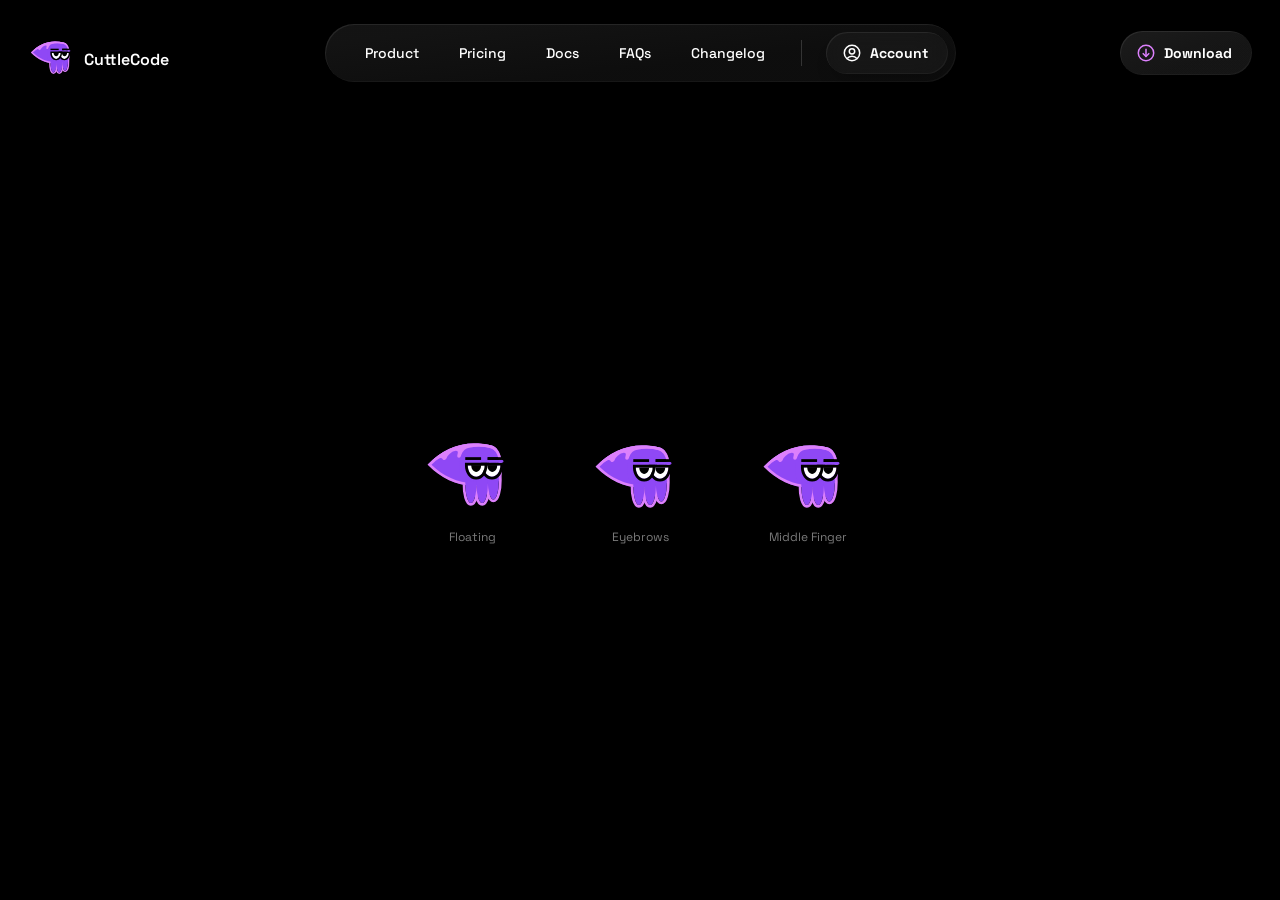
==== curtis.html @ 15244f67 "Add Curtis animation gallery page; eyebrows Curtis in footer Co-Authored-By: Claude Opus 5.5 <norepl" ====
<!doctype html>
<html lang="en">
<head>
  <meta charset="utf-8" />
  <meta name="viewport" content="width=device-width, initial-scale=1" />
  <title>Curtis — CuttleCode</title>
  <meta name="description" content="Every Curtis animation in one place." />
  <link rel="icon" type="image/svg+xml" href="assets/favicon.svg" />
  <link rel="icon" type="image/png" sizes="32x32" href="assets/favicon-32.png" />
  <link rel="apple-touch-icon" href="assets/apple-touch-icon.png" />
  <link rel="preconnect" href="https://fonts.googleapis.com" />
  <link rel="preconnect" href="https://fonts.gstatic.com" crossorigin />
  <link href="https://fonts.googleapis.com/css2?family=Space+Grotesk:wght@400;500;600;700&display=swap" rel="stylesheet" />
  <link rel="stylesheet" href="styles.css" />
</head>
<body class="page--fill">
  <header class="header">
    <a class="brand" href="index.html">
      <img class="brand__logo" src="assets/curtis-floating.svg?v=2" width="52" height="42" alt="" />
      <span class="brand__name">CuttleCode</span>
    </a>

    <nav class="nav glass" aria-label="Primary">
      <ul class="nav__links">
        <li><a class="flip" href="index.html#product"><span class="flip__inner"><span class="flip__default"><span class="flip__text">Product</span></span><span class="flip__hover" aria-hidden="true"><span class="flip__bg"></span><span class="flip__text">Product</span><span class="flip__text flip__text--accent">Product</span></span></span></a></li>
        <li><a class="flip" href="index.html#pricing"><span class="flip__inner"><span class="flip__default"><span class="flip__text">Pricing</span></span><span class="flip__hover" aria-hidden="true"><span class="flip__bg"></span><span class="flip__text">Pricing</span><span class="flip__text flip__text--accent">Pricing</span></span></span></a></li>
        <li><a class="flip" href="index.html#docs"><span class="flip__inner"><span class="flip__default"><span class="flip__text">Docs</span></span><span class="flip__hover" aria-hidden="true"><span class="flip__bg"></span><span class="flip__text">Docs</span><span class="flip__text flip__text--accent">Docs</span></span></span></a></li>
        <li><a class="flip" href="index.html#faqs"><span class="flip__inner"><span class="flip__default"><span class="flip__text">FAQs</span></span><span class="flip__hover" aria-hidden="true"><span class="flip__bg"></span><span class="flip__text">FAQs</span><span class="flip__text flip__text--accent">FAQs</span></span></span></a></li>
        <li><a class="flip" href="index.html#changelog"><span class="flip__inner"><span class="flip__default"><span class="flip__text">Changelog</span></span><span class="flip__hover" aria-hidden="true"><span class="flip__bg"></span><span class="flip__text">Changelog</span><span class="flip__text flip__text--accent">Changelog</span></span></span></a></li>
      </ul>
      <img class="nav__divider" src="assets/divider.svg" width="1" height="42" alt="" />
      <a class="pill pill--ghost flip" href="index.html#account"><span class="flip__inner"><span class="flip__default"><span class="flip__text"><img src="assets/icon-account.svg" width="20" height="20" alt="" />Account</span></span><span class="flip__hover" aria-hidden="true"><span class="flip__bg"></span><span class="flip__text"><img src="assets/icon-account.svg" width="20" height="20" alt="" />Account</span><span class="flip__text flip__text--accent"><img src="assets/icon-account.svg" width="20" height="20" alt="" />Account</span></span></span></a>
    </nav>

    <div class="header__end">
      <a class="pill pill--dark flip flip--violet" href="index.html#download"><span class="flip__inner"><span class="flip__default"><span class="flip__text"><img src="assets/icon-download.svg" width="20" height="20" alt="" />Download</span></span><span class="flip__hover" aria-hidden="true"><span class="flip__bg"></span><span class="flip__text"><img src="assets/icon-download.svg" width="20" height="20" alt="" />Download</span><span class="flip__text flip__text--accent"><img src="assets/icon-download.svg" width="20" height="20" alt="" />Download</span></span></span></a>
      <button class="menu-toggle" type="button" aria-label="Open menu" aria-controls="mobile-menu" aria-expanded="false">
        <span aria-hidden="true"></span><span aria-hidden="true"></span><span aria-hidden="true"></span>
      </button>
    </div>
  </header>

  <div class="mobile-menu" id="mobile-menu" data-open="false" hidden>
    <div class="mobile-menu__content">
      <div class="mobile-menu__chrome" aria-hidden="true"></div>
      <nav class="mobile-menu__nav" aria-label="Mobile">
        <ul class="mobile-menu__list">
          <li><a class="mobile-menu__link" href="index.html#product">Product</a></li>
          <li><a class="mobile-menu__link" href="index.html#pricing">Pricing</a></li>
          <li><a class="mobile-menu__link" href="index.html#docs">Docs</a></li>
          <li><a class="mobile-menu__link" href="index.html#faqs">FAQs</a></li>
          <li><a class="mobile-menu__link" href="index.html#changelog">Changelog</a></li>
        </ul>
      </nav>
      <div class="mobile-menu__actions">
        <a class="mobile-menu__action mobile-menu__action--primary" href="index.html#download">
          <img src="assets/icon-apple.svg" width="24" height="24" alt="" />
          Download for Mac
        </a>
        <a class="mobile-menu__action mobile-menu__action--secondary" href="index.html#account">
          <img src="assets/icon-account.svg" width="20" height="20" alt="" />
          Account
        </a>
      </div>
    </div>
  </div>

  <main class="curtis">
    <h1 class="visually-hidden">Curtis animations</h1>
    <ul class="curtis__grid">
      <li class="curtis__item">
        <img src="assets/curtis-floating.svg?v=2" width="100" height="80" alt="Curtis floating" />
        <span class="curtis__label">Floating</span>
      </li>
      <li class="curtis__item">
        <img src="assets/curtis-eyebrows.svg?v=1" width="100" height="80" alt="Curtis raising his eyebrows" />
        <span class="curtis__label">Eyebrows</span>
      </li>
      <li class="curtis__item">
        <img src="assets/curtis-finger.svg?v=1" width="100" height="80" alt="Curtis flipping the bird" />
        <span class="curtis__label">Middle Finger</span>
      </li>
    </ul>
  </main>

  <script src="main.js"></script>
</body>
</html>
---- styles.css ----
@font-face {
  font-family: "Phonk Sans";
  src: url("fonts/PhonkSans-Heavy.otf") format("opentype");
  font-weight: 900;
  font-display: swap;
}

:root {
  --black: #000;
  --white: #fff;
  --red: #ff4f4e;
  --yellow: #ffb900;
  --green: #00cc1a;
  --accent: #dc80fc;
  --violet: #ae5ef8;

  --ease-expo-out: cubic-bezier(0.5, 0.6, 0, 1);

  --font-display: "Phonk Sans", "Arial Black", sans-serif;
  --font-body: "Space Grotesk", system-ui, sans-serif;

  --radius-pill: 111px;
  --shadow-float: 0 12px 16px -6px rgba(0, 0, 0, 0.24);
  --edge-highlight: inset 1px 1px 0 0 rgba(255, 255, 255, 0.08), inset -1px -1px 0 0 rgba(255, 255, 255, 0.04);
  --max: 1600px;
}

*,
*::before,
*::after { box-sizing: border-box; }

html { scroll-behavior: smooth; }

body {
  margin: 0;
  background: var(--black);
  color: var(--white);
  font-family: var(--font-body);
  -webkit-font-smoothing: antialiased;
}

img { display: block; }
a { color: inherit; text-decoration: none; }

main {
  display: flex;
  flex-direction: column;
  align-items: center;
  padding: 0 16px;
}

/* ---------- Shared ---------- */

.glass {
  position: relative;
  background: linear-gradient(173.6deg, rgba(24, 24, 24, 0.8) 14.4%, rgba(17, 17, 17, 0.8) 62.5%);
  backdrop-filter: blur(16px);
  -webkit-backdrop-filter: blur(16px);
  box-shadow: var(--shadow-float), var(--edge-highlight);
}

.pill {
  display: inline-flex;
  align-items: center;
  gap: 8px;
  height: 42px;
  border-radius: var(--radius-pill);
  font-weight: 700;
  font-size: 14px;
  white-space: nowrap;
  box-shadow: var(--shadow-float), var(--edge-highlight);
  backdrop-filter: blur(16px);
  -webkit-backdrop-filter: blur(16px);
  overflow: hidden;
}
.pill .flip__inner { height: 100%; }
.pill .flip__text { gap: 8px; padding: 0 20px 0 16px; }
.pill--ghost { background: rgba(255, 255, 255, 0.03); }
.pill--dark {
  height: 44px;
  background:
    linear-gradient(rgba(255, 255, 255, 0.03), rgba(255, 255, 255, 0.03)),
    linear-gradient(160.2deg, rgba(24, 24, 24, 0.8) 14.4%, rgba(17, 17, 17, 0.8) 62.5%);
}

.tag {
  display: inline-flex;
  align-items: center;
  height: 32px;
  padding: 0 16px;
  border: 1px solid var(--white);
  border-radius: var(--radius-pill);
  font-weight: 700;
  font-size: 12px;
  text-transform: uppercase;
  align-self: flex-start;
  margin-bottom: 8px;
}
.tag--dark { border-color: var(--black); color: var(--black); align-self: center; margin-bottom: 0; }

.display {
  margin: 0;
  font-family: var(--font-display);
  font-weight: 900;
  text-transform: uppercase;
  line-height: 1.02;
}
.display--xl { font-size: clamp(44px, 6vw, 72px); letter-spacing: -0.01em; }
.display--lg { font-size: clamp(36px, 4vw, 48px); letter-spacing: -0.01em; }
.display--md { font-size: clamp(28px, 3vw, 36px); letter-spacing: -0.01em; line-height: 1.12; }

.lede {
  margin: 0;
  font-size: clamp(18px, 1.6vw, 21px);
  line-height: 1.48;
}

/* ---------- Header ---------- */

.header {
  position: sticky;
  top: 0;
  z-index: 10;
  display: flex;
  align-items: center;
  gap: 24px;
  max-width: 1500px;
  margin: 0 auto;
  padding: 24px 28px 0;
}

.brand {
  flex: 1 1 0;
  display: flex;
  align-items: center;
  gap: 4px;
  margin-top: 12px;
}
.brand__logo { transform: scaleX(-1); }
.brand__name {
  font-weight: 600;
  font-size: 16px;
}

.nav {
  display: flex;
  align-items: center;
  gap: 24px;
  padding: 8px 8px 8px 28px;
  border-radius: var(--radius-pill);
}
.nav__links {
  display: flex;
  gap: 16px;
  margin: 0;
  padding: 0;
  list-style: none;
}
.nav__links a {
  height: 42px;
  font-weight: 500;
  font-size: 14px;
}
.nav__links .flip__text { padding: 0 12px; }

/* Flip hover: the label tips back and away while a surface card with the
   label rotates up from below; an accent copy of the text wipes off on top. */
.flip {
  position: relative;
  display: flex;
  width: fit-content;
}
.flip:focus-visible { outline: 2px solid var(--accent); outline-offset: 2px; border-radius: var(--radius-pill); }
.flip__inner {
  display: grid;
  perspective: 400px;
  transform-style: preserve-3d;
}
.flip__default,
.flip__hover {
  grid-area: 1 / 1;
  display: grid;
  pointer-events: none;
}
.flip__text {
  grid-area: 1 / 1;
  z-index: 1;
  display: flex;
  align-items: center;
  white-space: nowrap;
}
.flip__text--accent {
  z-index: 2;
  color: var(--accent);
  clip-path: inset(0 0 0);
  transition: clip-path 0.4s var(--ease-expo-out);
}
.flip__bg {
  grid-area: 1 / 1;
  border-radius: var(--radius-pill);
  background: var(--white);
}
.flip__hover .flip__text { color: var(--black); }
.flip__hover .flip__text--accent { color: var(--accent); }
.flip__hover img { filter: brightness(0); }

/* Violet variant (download buttons): violet card, white-to-black text wipe. */
.flip--violet .flip__bg { background: var(--violet); }
.flip--violet .flip__hover .flip__text--accent { color: var(--white); }
.flip--violet .flip__hover .flip__text--accent img { filter: brightness(0) invert(1); }
.flip__default {
  transform-origin: center bottom;
  transition: translate 0.4s var(--ease-expo-out), rotate 0.4s var(--ease-expo-out);
}
.flip__hover {
  backface-visibility: hidden;
  translate: 0 100% -200px;
  rotate: 1 0 0 -120deg;
  transform-origin: center center;
  transition: translate 0.4s var(--ease-expo-out), rotate 0.4s var(--ease-expo-out);
}

.flip:is(:hover, :focus-visible) .flip__default,
.flip[aria-current="page"] .flip__default {
  translate: 0 -35% -120px;
  rotate: 1 0 0 -54deg;
  transition-delay: 0.05s;
}
.flip:is(:hover, :focus-visible) .flip__hover,
.flip[aria-current="page"] .flip__hover {
  translate: 0 0 0;
  rotate: 1 0 0 0deg;
  transition-delay: 75ms;
}
.flip:is(:hover, :focus-visible) .flip__text--accent,
.flip[aria-current="page"] .flip__text--accent {
  clip-path: inset(0 0 100%);
  transition-delay: 0.115s;
}

/* Hovering another link flips the current page's link back down. */
:is(.nav, .footer__col):has(.flip:not([aria-current="page"]):is(:hover, :focus-visible)) .flip[aria-current="page"] .flip__default {
  translate: 0 0 0;
  rotate: 1 0 0 0deg;
}
:is(.nav, .footer__col):has(.flip:not([aria-current="page"]):is(:hover, :focus-visible)) .flip[aria-current="page"] .flip__hover {
  translate: 0 100% -200px;
  rotate: 1 0 0 -120deg;
}
:is(.nav, .footer__col):has(.flip:not([aria-current="page"]):is(:hover, :focus-visible)) .flip[aria-current="page"] .flip__text--accent {
  clip-path: inset(0 0 0);
}

@media (prefers-reduced-motion: reduce) {
  .flip__default,
  .flip__hover,
  .flip__text--accent { transition: none; }
}

.header__end {
  flex: 1 1 0;
  display: flex;
  align-items: center;
  justify-content: flex-end;
  gap: 8px;
}

/* ---------- Mobile menu ---------- */

/* Hamburger → close: outer lines rotate into an X, the middle line collapses. */
.menu-toggle {
  position: relative;
  display: none;
  flex: 0 0 44px;
  width: 44px;
  height: 44px;
  padding: 0;
  border: 0;
  border-radius: 50%;
  color: var(--white);
  cursor: pointer;
  background:
    linear-gradient(rgba(255, 255, 255, 0.03), rgba(255, 255, 255, 0.03)),
    linear-gradient(160.2deg, rgba(24, 24, 24, 0.8) 14.4%, rgba(17, 17, 17, 0.8) 62.5%);
  backdrop-filter: blur(16px);
  -webkit-backdrop-filter: blur(16px);
  box-shadow: var(--shadow-float), var(--edge-highlight);
}
.menu-toggle span {
  position: absolute;
  top: 50%;
  left: 50%;
  width: 16px;
  height: 1.5px;
  border-radius: 1px;
  background: currentColor;
  transform: translate(-50%, -50%);
  transition: transform 0.26s cubic-bezier(0.4, 0, 0.2, 1), opacity 0.18s;
}
.menu-toggle span:first-child { transform: translate(-50%, calc(-50% - 5px)); }
.menu-toggle span:nth-child(3) { transform: translate(-50%, calc(-50% + 5px)); }
.menu-toggle[aria-expanded="true"] span:first-child { transform: translate(-50%, -50%) rotate(45deg); }
.menu-toggle[aria-expanded="true"] span:nth-child(2) { opacity: 0; transform: translate(-50%, -50%) scaleX(0); }
.menu-toggle[aria-expanded="true"] span:nth-child(3) { transform: translate(-50%, -50%) rotate(-45deg); }
.menu-toggle:focus-visible { outline: 2px solid var(--accent); outline-offset: 2px; }

body.menu-open { overflow: hidden; }

.mobile-menu {
  position: fixed;
  inset: 0;
  z-index: 9; /* under the sticky header so logo, Download and the toggle stay on top */
  display: flex;
  flex-direction: column;
  height: 100dvh;
  overflow: hidden;
  overscroll-behavior: contain;
  background: var(--black);
  opacity: 0;
  transition: opacity 0.24s cubic-bezier(0.4, 0, 0.2, 1);
}
.mobile-menu[hidden] { display: none; }
.mobile-menu[data-open="true"] { opacity: 1; }

.mobile-menu__content {
  display: flex;
  flex: 1 1 auto;
  flex-direction: column;
  min-height: 100%;
  padding: env(safe-area-inset-top, 0px) 0 env(safe-area-inset-bottom, 0px);
  opacity: 0;
  transform: translateY(-14px);
  transition: opacity 0.2s, transform 0.2s cubic-bezier(0.4, 0, 0.2, 1);
}
.mobile-menu[data-open="true"] .mobile-menu__content {
  opacity: 1;
  transform: none;
  transition: opacity 0.28s cubic-bezier(0.22, 1, 0.36, 1) 40ms, transform 0.28s cubic-bezier(0.22, 1, 0.36, 1) 40ms;
}
.mobile-menu__chrome { flex: 0 0 60px; } /* room for the header row */

.mobile-menu__nav {
  display: flex;
  flex: 1 1 auto;
  align-items: center;
  min-height: 0;
  padding: clamp(12px, 4dvh, 36px) 24px clamp(12px, 3dvh, 28px);
}
.mobile-menu__list {
  display: flex;
  flex-direction: column;
  gap: clamp(14px, 2.8dvh, 22px);
  margin: 0;
  padding: 0;
  list-style: none;
}
.mobile-menu__list > li {
  opacity: 0;
  transform: translateY(-12px);
  transition: opacity 0.18s, transform 0.18s cubic-bezier(0.4, 0, 0.2, 1);
}
.mobile-menu[data-open="true"] .mobile-menu__list > li {
  opacity: 1;
  transform: none;
  transition-timing-function: ease, cubic-bezier(0.22, 1, 0.36, 1);
  transition-duration: 0.28s;
}
.mobile-menu[data-open="true"] .mobile-menu__list > li:nth-child(1) { transition-delay: 50ms; }
.mobile-menu[data-open="true"] .mobile-menu__list > li:nth-child(2) { transition-delay: 70ms; }
.mobile-menu[data-open="true"] .mobile-menu__list > li:nth-child(3) { transition-delay: 90ms; }
.mobile-menu[data-open="true"] .mobile-menu__list > li:nth-child(4) { transition-delay: 110ms; }
.mobile-menu[data-open="true"] .mobile-menu__list > li:nth-child(5) { transition-delay: 130ms; }

.mobile-menu__link {
  display: inline-block;
  font-weight: 500;
  font-size: clamp(30px, 8.4vw, 36px);
  line-height: 1.12;
  letter-spacing: -0.035em;
  color: color-mix(in srgb, var(--white) 52%, transparent);
  transition: color 0.18s;
}
.mobile-menu__link:hover,
.mobile-menu__link:focus-visible,
.mobile-menu__link[aria-current="location"] { color: var(--white); }
.mobile-menu__link:focus-visible { outline: 2px solid var(--accent); outline-offset: 3px; border-radius: 4px; }

.mobile-menu__actions {
  display: flex;
  flex-direction: column;
  gap: 10px;
  margin: 0 16px max(18px, env(safe-area-inset-bottom, 0px));
  opacity: 0;
  transform: translateY(-12px);
  transition: opacity 0.16s, transform 0.16s cubic-bezier(0.4, 0, 0.2, 1);
}
.mobile-menu[data-open="true"] .mobile-menu__actions {
  opacity: 1;
  transform: none;
  transition: opacity 0.24s cubic-bezier(0.22, 1, 0.36, 1) 0.12s, transform 0.24s cubic-bezier(0.22, 1, 0.36, 1) 0.12s;
}
.mobile-menu__action {
  display: inline-flex;
  align-items: center;
  justify-content: center;
  gap: 10px;
  min-height: 80px;
  padding: 0 35px;
  border: 1px solid transparent;
  border-radius: var(--radius-pill);
  font-weight: 700;
  font-size: 20px;
  transition: background-color 0.18s cubic-bezier(0.22, 1, 0.36, 1), border-color 0.15s;
}
.mobile-menu__action--primary { background: var(--white); color: var(--black); }
.mobile-menu__action--primary:is(:hover, :focus-visible, :active) { background: var(--violet); }
.mobile-menu__action--secondary { border-color: rgba(255, 255, 255, 0.16); color: var(--white); }
.mobile-menu__action--secondary:is(:hover, :focus-visible, :active) { border-color: rgba(255, 255, 255, 0.4); }
.mobile-menu__action:focus-visible { outline: 2px solid var(--accent); outline-offset: 2px; }

@media (prefers-reduced-motion: reduce) {
  .mobile-menu,
  .mobile-menu *,
  .menu-toggle span { transition: none !important; }
}

/* ---------- Hero ---------- */

.hero {
  display: flex;
  align-items: center;
  justify-content: center;
  gap: 90px;
  width: 100%;
  max-width: var(--max);
  padding: 60px 0 90px;
}

.hero__copy {
  flex: 1 1 0;
  max-width: 600px;
  display: flex;
  flex-direction: column;
  gap: 12px;
  padding: 24px 0;
}

.cta {
  align-self: flex-start;
  display: inline-flex;
  align-items: center;
  gap: 8px;
  height: 48px;
  margin-top: 12px;
  border-radius: var(--radius-pill);
  overflow: hidden;
  background: var(--white);
  color: var(--black);
  font-family: var(--font-body);
  font-weight: 700;
  font-size: 16px;
}
.cta .flip__inner { height: 100%; }
.cta .flip__text { gap: 8px; padding: 0 24px 0 20px; }

.hero__art {
  flex: 0 1 600px;
  max-width: 600px;
  display: flex;
  align-items: center;
  justify-content: center;
}
.monitor {
  position: relative;
  width: 98.3%;
  aspect-ratio: 582 / 650;
  isolation: isolate;
}
.monitor__body {
  width: 100%;
  height: 100%;
  object-fit: cover;
  object-position: bottom;
  transform: scaleX(-1);
}
/* Sits over the CRT glass (measured from computer.png, mirrored + bottom-cropped).
   Screen blending keeps the photo's glass glare visible on top of the video. */
.monitor__screen {
  position: absolute;
  inset: 11.9% 23.2% 30.9% 11.2%;
  overflow: hidden;
  border-radius: 9% / 8%;
  background: var(--black);
  mix-blend-mode: screen;
}
.monitor__video {
  width: 100%;
  height: 100%;
  object-fit: cover;
  object-position: left center;
  filter: brightness(1.15) contrast(1.05) saturate(1.1);
}
.monitor__screen::after {
  content: "";
  position: absolute;
  inset: 0;
  pointer-events: none;
  border-radius: inherit;
  background:
    repeating-linear-gradient(0deg, rgba(0, 0, 0, 0.16) 0 1px, transparent 1px 3px),
    radial-gradient(ellipse at center, transparent 55%, rgba(0, 0, 0, 0.6) 100%);
  box-shadow: inset 0 0 24px 6px rgba(0, 0, 0, 0.7);
}

.hero--secondary {
  gap: 90px;
  padding: 120px 24px;
}

/* ---------- Boxes ---------- */

.boxes {
  display: grid;
  grid-template-columns: repeat(4, 1fr);
  gap: 16px;
  width: 100%;
  max-width: var(--max);
  padding: 0 48px 90px;
}
.box {
  height: 240px;
  border-radius: 48px;
  background: linear-gradient(140deg, rgba(24, 24, 24, 0.7) 14.4%, rgba(17, 17, 17, 0.7) 62.5%);
  backdrop-filter: blur(16px);
  -webkit-backdrop-filter: blur(16px);
  box-shadow: 0 12px 16px -6px rgba(0, 0, 0, 0.24),
    inset 1px 1px 0 0 rgba(255, 255, 255, 0.08),
    inset -1px -1px 0 0 rgba(255, 255, 255, 0.05);
}

/* ---------- Mid hero ---------- */

.mid-hero {
  display: flex;
  flex-direction: column;
  align-items: center;
  width: 100%;
  max-width: var(--max);
  padding: 0 24px 160px;
  border-radius: 124px;
  overflow: hidden;
  background: url("assets/mid-hero-bg.png") center / cover no-repeat;
  color: var(--black);
}
.mid-hero__head {
  display: flex;
  flex-direction: column;
  align-items: center;
  gap: 16px;
  width: 100%;
  max-width: 600px;
  padding: 60px 0;
  text-align: center;
}

/* ---------- Window mock ---------- */

.window {
  display: flex;
  flex-direction: column;
  width: 100%;
  padding: 8px;
  border: 1px solid rgba(255, 255, 255, 0.12);
  border-radius: 28px;
  overflow: hidden;
  background:
    linear-gradient(150deg, rgba(34, 34, 34, 0.48) 14.4%, rgba(34, 34, 34, 0.32) 62.5%),
    rgba(0, 0, 0, 0.96);
  backdrop-filter: blur(16px);
  -webkit-backdrop-filter: blur(16px);
  box-shadow: 0 12px 24px 4px rgba(0, 0, 0, 0.25);
}
.window--wide { max-width: 1200px; height: 600px; }
.window--side { flex: 1 1 0; max-width: 600px; height: 400px; }

.window__bar {
  display: flex;
  gap: 8px;
  padding: 4px 12px 8px;
}
.window__bar i {
  width: 12px;
  height: 12px;
  border-radius: 50%;
  background: var(--red);
}
.window__bar i:nth-child(2) { background: var(--yellow); }
.window__bar i:nth-child(3) { background: var(--green); }

.window__body {
  flex: 1;
  border: 1px solid rgba(255, 255, 255, 0.04);
  border-radius: 24px;
  background: linear-gradient(151deg, rgba(0, 0, 0, 0.4) 14.4%, rgba(0, 0, 0, 0.6) 73.2%);
}

/* ---------- Footer ---------- */

.footer {
  display: flex;
  justify-content: center;
  padding: 0 16px 16px;
}
.footer__panel {
  width: 100%;
  max-width: var(--max);
  padding: 56px 64px 32px;
  border-radius: 48px;
  background: linear-gradient(140deg, rgba(24, 24, 24, 0.7) 14.4%, rgba(17, 17, 17, 0.7) 62.5%);
  backdrop-filter: blur(16px);
  -webkit-backdrop-filter: blur(16px);
  box-shadow: 0 12px 16px -6px rgba(0, 0, 0, 0.24),
    inset 1px 1px 0 0 rgba(255, 255, 255, 0.08),
    inset -1px -1px 0 0 rgba(255, 255, 255, 0.05);
}
.footer__top {
  display: grid;
  grid-template-columns: 1.6fr repeat(3, 1fr);
  gap: 48px;
}
.footer__brand {
  display: flex;
  flex-direction: column;
  align-items: flex-start;
  gap: 16px;
}
.footer__brand .brand { flex: none; margin-top: 0; }
.footer__tagline {
  margin: 0;
  font-size: 16px;
  line-height: 1.48;
}
.footer__brand .cta { height: 44px; margin-top: 8px; font-size: 14px; }
.footer__brand .cta .flip__text { padding: 0 20px 0 16px; }

.footer__heading {
  margin: 0 0 20px;
  font-weight: 700;
  font-size: 12px;
  text-transform: uppercase;
  letter-spacing: 0.04em;
  color: rgba(255, 255, 255, 0.48);
}
.footer__col ul {
  display: flex;
  flex-direction: column;
  gap: 8px;
  margin: 0;
  padding: 0;
  list-style: none;
}
.footer__col a {
  margin-left: -10px;
  font-weight: 400;
  font-size: 14px;
  line-height: 1.48;
}
.footer__col .flip__text { padding: 2px 10px; }

.footer__base {
  margin-top: 56px;
  padding-top: 24px;
  color: rgba(255, 255, 255, 0.48);
}
.footer__base p { margin: 0; font-size: 12px; text-align: center; }

/* ---------- Curtis gallery ---------- */

.visually-hidden {
  position: absolute;
  width: 1px;
  height: 1px;
  margin: -1px;
  overflow: hidden;
  clip-path: inset(50%);
  white-space: nowrap;
}

.page--fill {
  display: flex;
  flex-direction: column;
  min-height: 100dvh;
}
.page--fill > .header { width: 100%; } /* auto margins would otherwise shrink it in the flex column */
.curtis {
  flex: 1;
  justify-content: center;
  padding-top: 48px;
  padding-bottom: 48px;
}
.curtis__grid {
  display: grid;
  grid-template-columns: repeat(auto-fit, 120px);
  justify-content: center;
  gap: 48px;
  width: 100%;
  max-width: 960px;
  margin: 0;
  padding: 0;
  list-style: none;
}
.curtis__item {
  display: flex;
  flex-direction: column;
  align-items: center;
  gap: 12px;
}
/* Mirrored the same way as the header logo */
.curtis__item img { width: 100px; height: 80px; transform: scaleX(-1); }
.curtis__label {
  font-size: 12px;
  color: rgba(255, 255, 255, 0.48);
}

/* ---------- Responsive ---------- */

@media (max-width: 1100px) {
  .header { padding: 16px 16px 0; gap: 12px; }
  .nav { display: none; }
  .menu-toggle { display: inline-flex; }
  .header .brand { margin-top: 0; }
  .hero { gap: 48px; }
  .boxes { grid-template-columns: repeat(2, 1fr); padding: 0 0 64px; }
  .mid-hero { border-radius: 64px; }
  .footer__top { grid-template-columns: repeat(3, 1fr); }
  .footer__brand { grid-column: 1 / -1; }
}

@media (max-width: 800px) {
  .hero,
  .hero--secondary { flex-direction: column; padding-left: 0; padding-right: 0; }
  .hero { padding-top: 32px; }
  .hero--secondary { padding-top: 80px; padding-bottom: 80px; }
  .hero__art { flex-basis: auto; width: 100%; }
  .window--side { flex: none; width: 100%; height: 320px; }
  .boxes { grid-template-columns: 1fr; }
  .box { height: 180px; border-radius: 36px; }
  .mid-hero { padding: 0 12px 64px; border-radius: 40px; }
  .window--wide { height: 420px; }
  .footer__panel { padding: 40px 24px 24px; border-radius: 36px; }
  .footer__top { grid-template-columns: 1fr 1fr; gap: 40px 24px; }
  .footer__base { margin-top: 40px; }
}

@media (max-width: 359px) {
  .header .brand__name { display: none; }
}
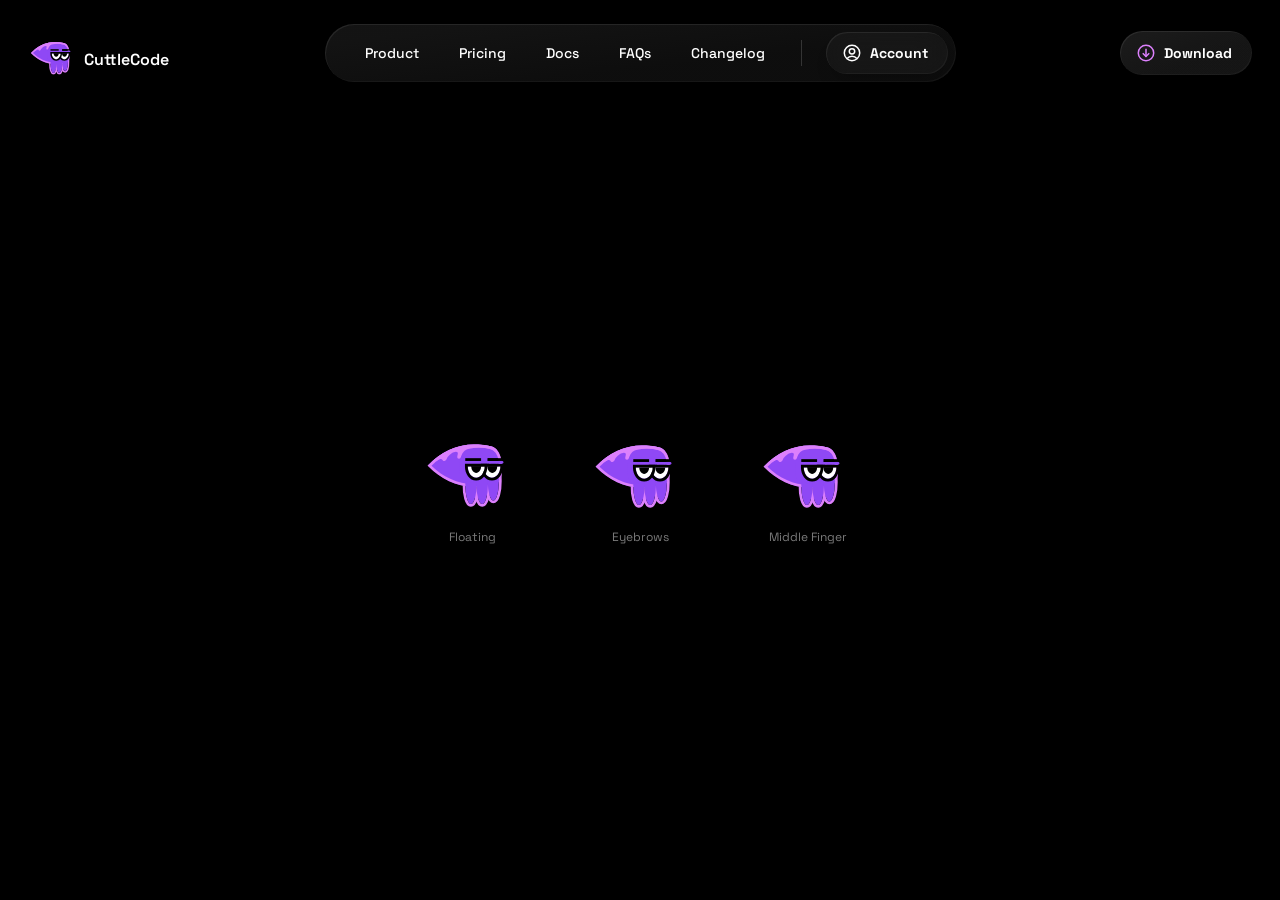
==== commit b065ed84: "Fix floating Curtis glitch in Safari Split the bob transform onto its own wrapper group so the maske" ====
--- a/curtis.html
+++ b/curtis.html
@@ -16,7 +16,7 @@
 <body class="page--fill">
   <header class="header">
     <a class="brand" href="index.html">
-      <img class="brand__logo" src="assets/curtis-floating.svg?v=2" width="52" height="42" alt="" />
+      <img class="brand__logo" src="assets/curtis-floating.svg?v=3" width="52" height="42" alt="" />
       <span class="brand__name">CuttleCode</span>
     </a>
 
@@ -67,17 +67,19 @@
 
   <main class="curtis">
     <h1 class="visually-hidden">Curtis animations</h1>
+    <!-- "&gallery" gives each tile its own URL: Safari shares one SVG document per URL,
+         and the header logo at a different size makes animated copies glitch. -->
     <ul class="curtis__grid">
       <li class="curtis__item">
-        <img src="assets/curtis-floating.svg?v=2" width="100" height="80" alt="Curtis floating" />
+        <img src="assets/curtis-floating.svg?v=3&amp;gallery" width="100" height="80" alt="Curtis floating" />
         <span class="curtis__label">Floating</span>
       </li>
       <li class="curtis__item">
-        <img src="assets/curtis-eyebrows.svg?v=1" width="100" height="80" alt="Curtis raising his eyebrows" />
+        <img src="assets/curtis-eyebrows.svg?v=1&amp;gallery" width="100" height="80" alt="Curtis raising his eyebrows" />
         <span class="curtis__label">Eyebrows</span>
       </li>
       <li class="curtis__item">
-        <img src="assets/curtis-finger.svg?v=1" width="100" height="80" alt="Curtis flipping the bird" />
+        <img src="assets/curtis-finger.svg?v=1&amp;gallery" width="100" height="80" alt="Curtis flipping the bird" />
         <span class="curtis__label">Middle Finger</span>
       </li>
     </ul>
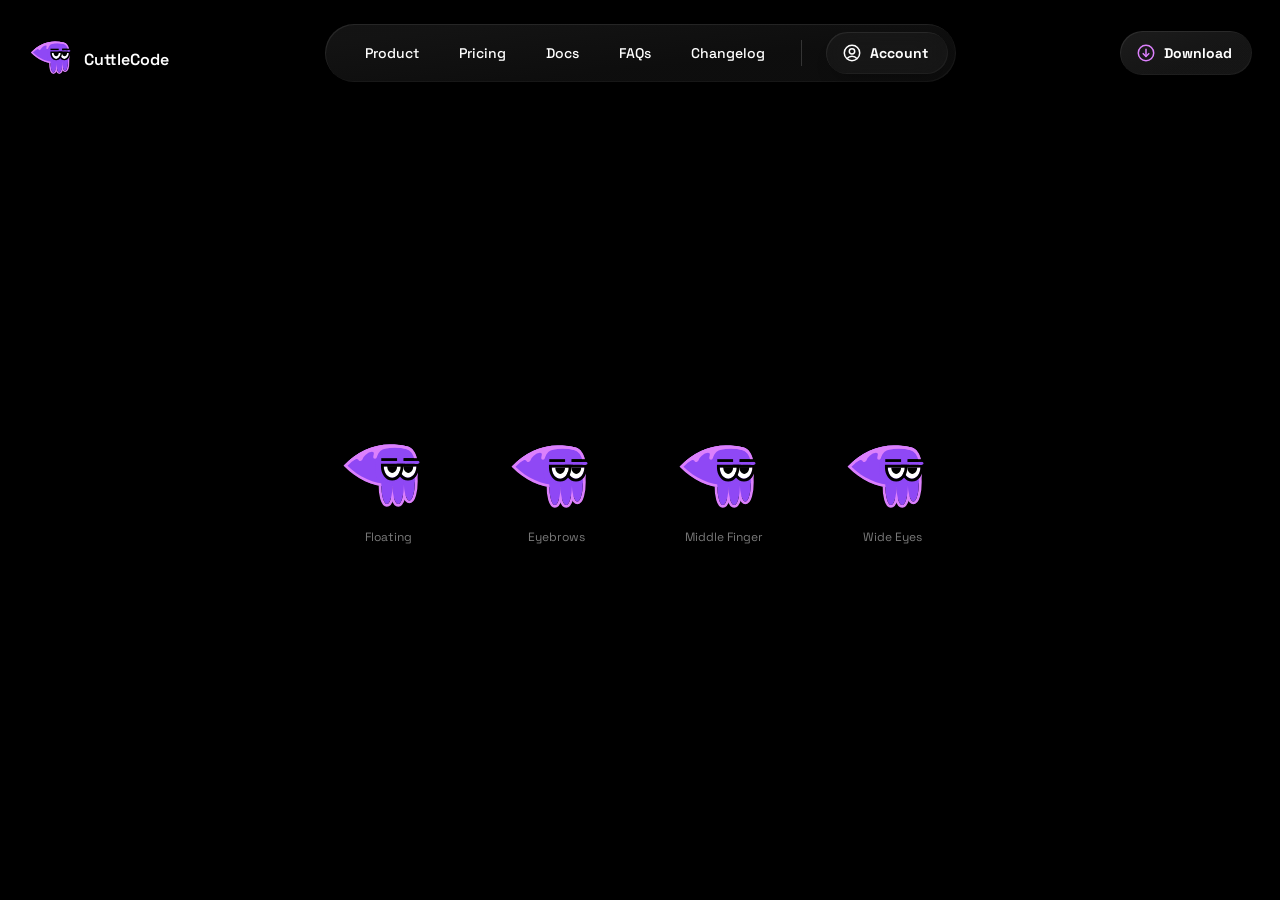
==== commit 4f84a3d1: "Add wide-eyes Curtis to gallery Co-Authored-By: Claude Opus 5.5 <noreply@anthropic.com>" ====
--- a/curtis.html
+++ b/curtis.html
@@ -82,6 +82,10 @@
         <img src="assets/curtis-finger.svg?v=1&amp;gallery" width="100" height="80" alt="Curtis flipping the bird" />
         <span class="curtis__label">Middle Finger</span>
       </li>
+      <li class="curtis__item">
+        <img src="assets/curtis-wide-eyes.svg?v=1&amp;gallery" width="100" height="80" alt="Curtis going wide-eyed" />
+        <span class="curtis__label">Wide Eyes</span>
+      </li>
     </ul>
   </main>
 
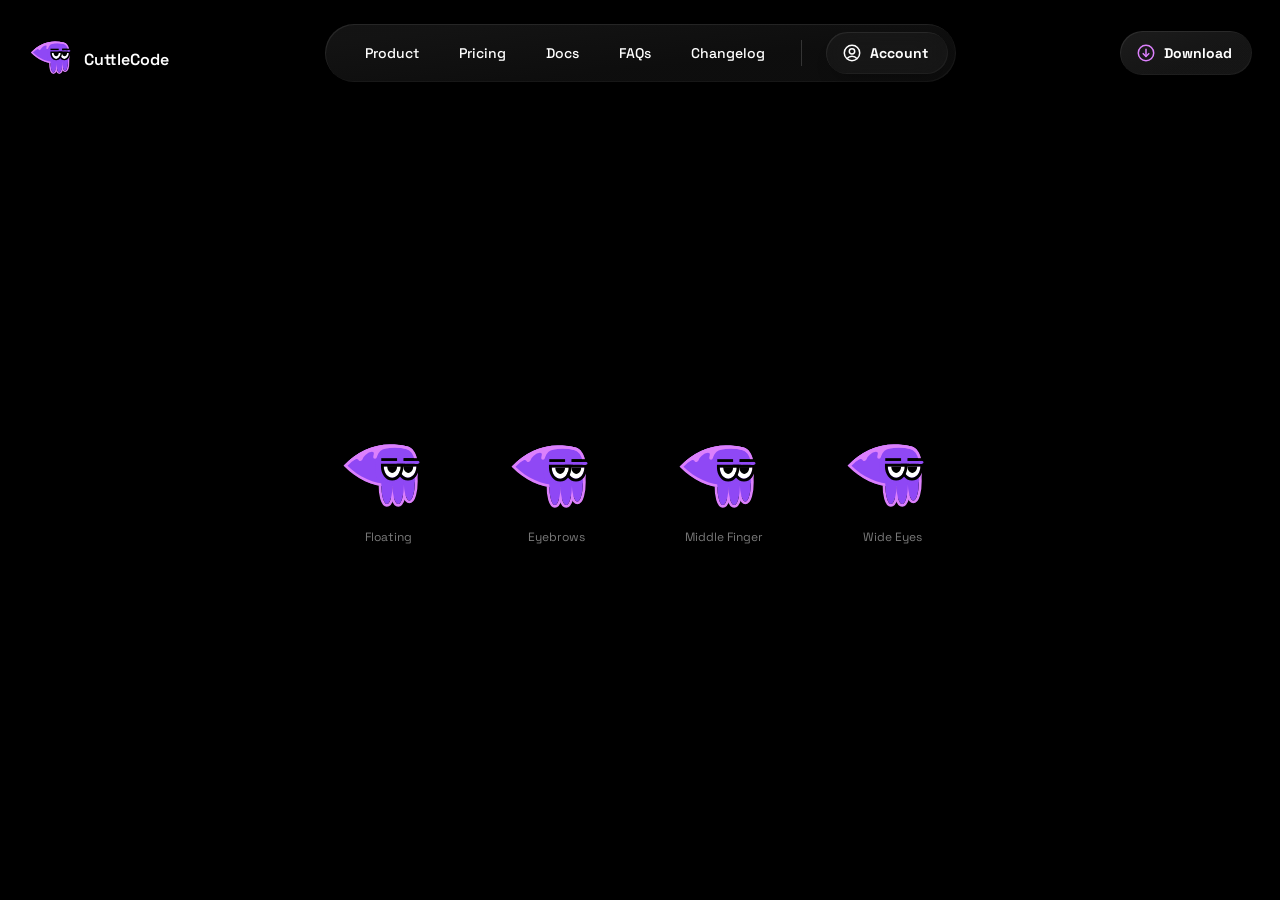
==== commit 0f06ff60: "Update wide-eyes Curtis animation Co-Authored-By: Claude Opus 5.5 <noreply@anthropic.com>" ====
--- a/curtis.html
+++ b/curtis.html
@@ -83,7 +83,7 @@
         <span class="curtis__label">Middle Finger</span>
       </li>
       <li class="curtis__item">
-        <img src="assets/curtis-wide-eyes.svg?v=1&amp;gallery" width="100" height="80" alt="Curtis going wide-eyed" />
+        <img src="assets/curtis-wide-eyes.svg?v=2&amp;gallery" width="100" height="80" alt="Curtis going wide-eyed" />
         <span class="curtis__label">Wide Eyes</span>
       </li>
     </ul>
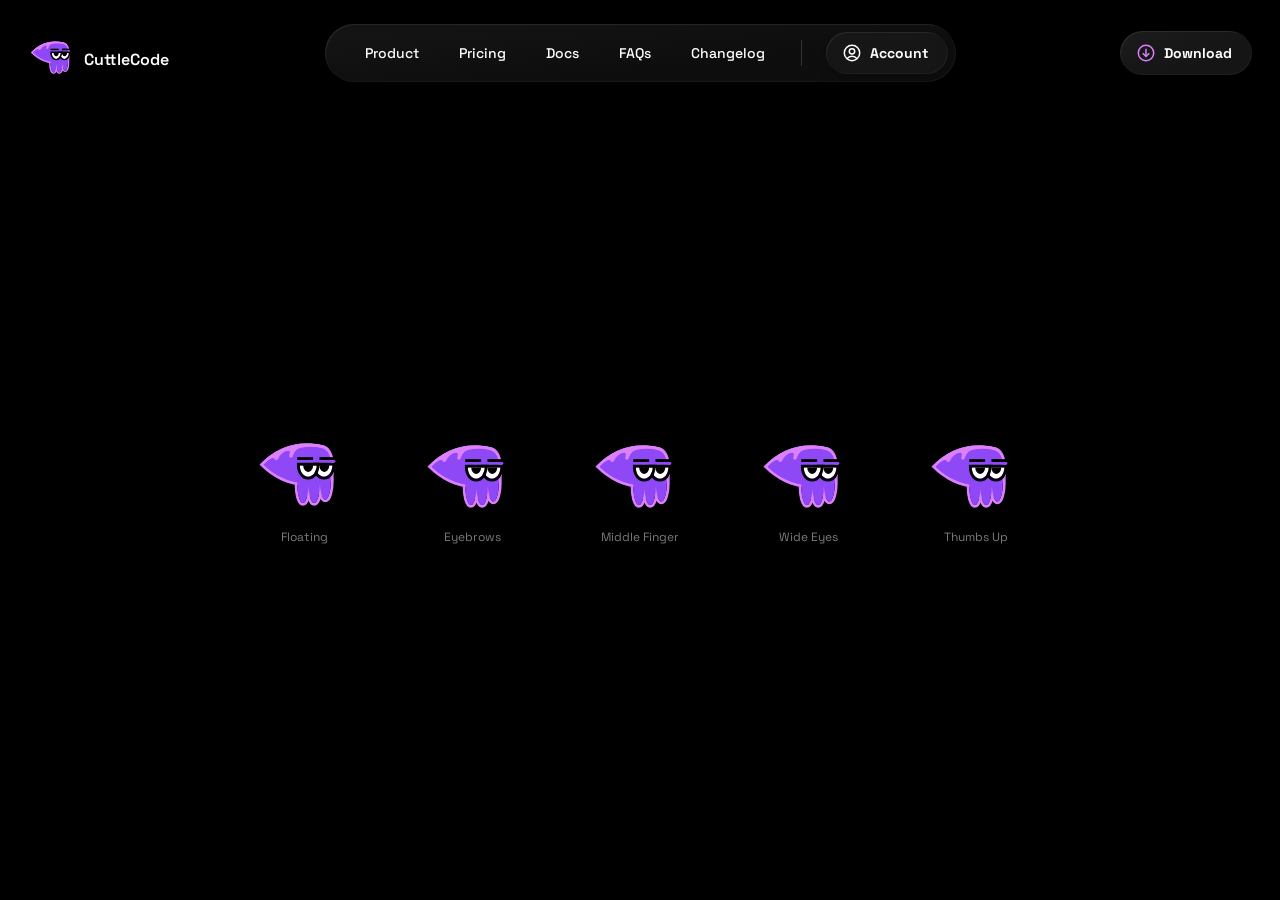
==== commit 68ee4a9c: "Add thumbs-up Curtis to gallery Co-Authored-By: Claude Opus 5.5 <noreply@anthropic.com>" ====
--- a/curtis.html
+++ b/curtis.html
@@ -86,6 +86,10 @@
         <img src="assets/curtis-wide-eyes.svg?v=2&amp;gallery" width="100" height="80" alt="Curtis going wide-eyed" />
         <span class="curtis__label">Wide Eyes</span>
       </li>
+      <li class="curtis__item">
+        <img src="assets/curtis-thumbs-up.svg?v=1&amp;gallery" width="100" height="80" alt="Curtis giving a thumbs up" />
+        <span class="curtis__label">Thumbs Up</span>
+      </li>
     </ul>
   </main>
 
